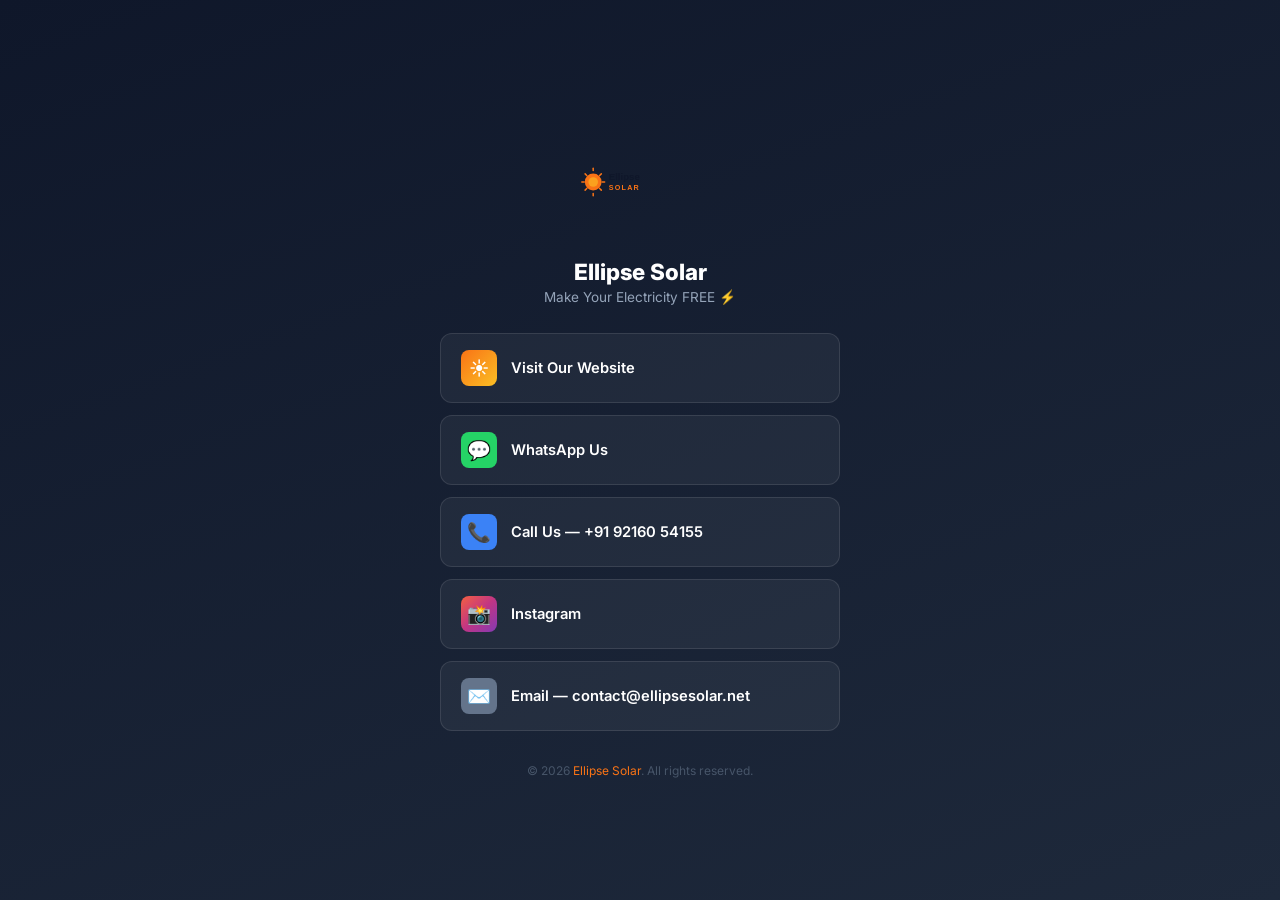
==== links.html @ a87bc038 "Publish the Ellipse Solar marketing site. Co-authored-by: Cursor <cursoragent@cursor.com>" ====
<!DOCTYPE html>
<html lang="en">
<head>
    <meta charset="UTF-8">
    <meta name="viewport" content="width=device-width, initial-scale=1.0">
    <title>Ellipse Solar | Connect With Us</title>
    <meta name="description" content="All Ellipse Solar links - Website, WhatsApp, Instagram, Facebook, Google Maps and more.">
    <link rel="icon" type="image/svg+xml" href="images/favicon.svg">
    <link rel="preconnect" href="https://fonts.googleapis.com">
    <link rel="preconnect" href="https://fonts.gstatic.com" crossorigin>
    <link href="https://fonts.googleapis.com/css2?family=Inter:wght@400;500;600;700;800&display=swap" rel="stylesheet">
    <style>
        * { margin: 0; padding: 0; box-sizing: border-box; }
        body { font-family: 'Inter', sans-serif; background: linear-gradient(160deg, #0f172a 0%, #1e293b 100%); min-height: 100vh; display: flex; align-items: center; justify-content: center; padding: 24px; }
        .links-page { max-width: 400px; width: 100%; text-align: center; }
        .links-logo { width: 120px; height: 120px; margin: 0 auto 16px; }
        .links-logo img { width: 100%; height: 100%; object-fit: contain; }
        .links-name { font-size: 1.4rem; font-weight: 800; color: #fff; margin-bottom: 4px; }
        .links-tagline { font-size: 0.85rem; color: #94a3b8; margin-bottom: 28px; }
        .links-list { display: flex; flex-direction: column; gap: 12px; }
        .link-item { display: flex; align-items: center; gap: 14px; padding: 16px 20px; background: rgba(255,255,255,0.05); border: 1px solid rgba(255,255,255,0.1); border-radius: 12px; color: #fff; text-decoration: none; font-weight: 600; font-size: 0.92rem; transition: all 0.2s; }
        .link-item:hover { background: rgba(249,115,22,0.1); border-color: #f97316; transform: translateY(-2px); }
        .link-item__icon { width: 36px; height: 36px; min-width: 36px; border-radius: 8px; display: flex; align-items: center; justify-content: center; font-size: 1.2rem; }
        .link-item__icon--website { background: linear-gradient(135deg, #f97316, #fbbf24); }
        .link-item__icon--whatsapp { background: #25d366; }
        .link-item__icon--call { background: #3b82f6; }
        .link-item__icon--instagram { background: linear-gradient(135deg, #f56040, #c13584, #833ab4); }
        .link-item__icon--facebook { background: #1877f2; }
        .link-item__icon--maps { background: #34a853; }
        .link-item__icon--email { background: #64748b; }
        .link-item__icon--youtube { background: #ff0000; }
        .links-footer { margin-top: 32px; font-size: 0.75rem; color: #475569; }
        .links-footer a { color: #f97316; text-decoration: none; }
    </style>
</head>
<body>
    <div class="links-page">
        <div class="links-logo">
            <img src="images/logo.svg" alt="Ellipse Solar">
        </div>
        <h1 class="links-name">Ellipse Solar</h1>
        <p class="links-tagline">Make Your Electricity FREE ⚡</p>

        <div class="links-list">
            <a href="https://ellipsesolar.net" class="link-item" target="_blank">
                <div class="link-item__icon link-item__icon--website">☀️</div>
                <span>Visit Our Website</span>
            </a>

            <a href="https://wa.me/919216054155?text=Hi%20Ellipse%20Solar%2C%20I%20am%20interested%20in%20solar%20installation." class="link-item" target="_blank">
                <div class="link-item__icon link-item__icon--whatsapp">💬</div>
                <span>WhatsApp Us</span>
            </a>

            <a href="tel:+919216054155" class="link-item">
                <div class="link-item__icon link-item__icon--call">📞</div>
                <span>Call Us — +91 92160 54155</span>
            </a>

            <a href="https://www.instagram.com/ellipsesolarofficial/" class="link-item" target="_blank">
                <div class="link-item__icon link-item__icon--instagram">📸</div>
                <span>Instagram</span>
            </a>

            <a href="mailto:contact@ellipsesolar.net" class="link-item">
                <div class="link-item__icon link-item__icon--email">✉️</div>
                <span>Email — contact@ellipsesolar.net</span>
            </a>
        </div>

        <p class="links-footer">© 2026 <a href="https://ellipsesolar.net">Ellipse Solar</a>. All rights reserved.</p>
    </div>
</body>
</html>
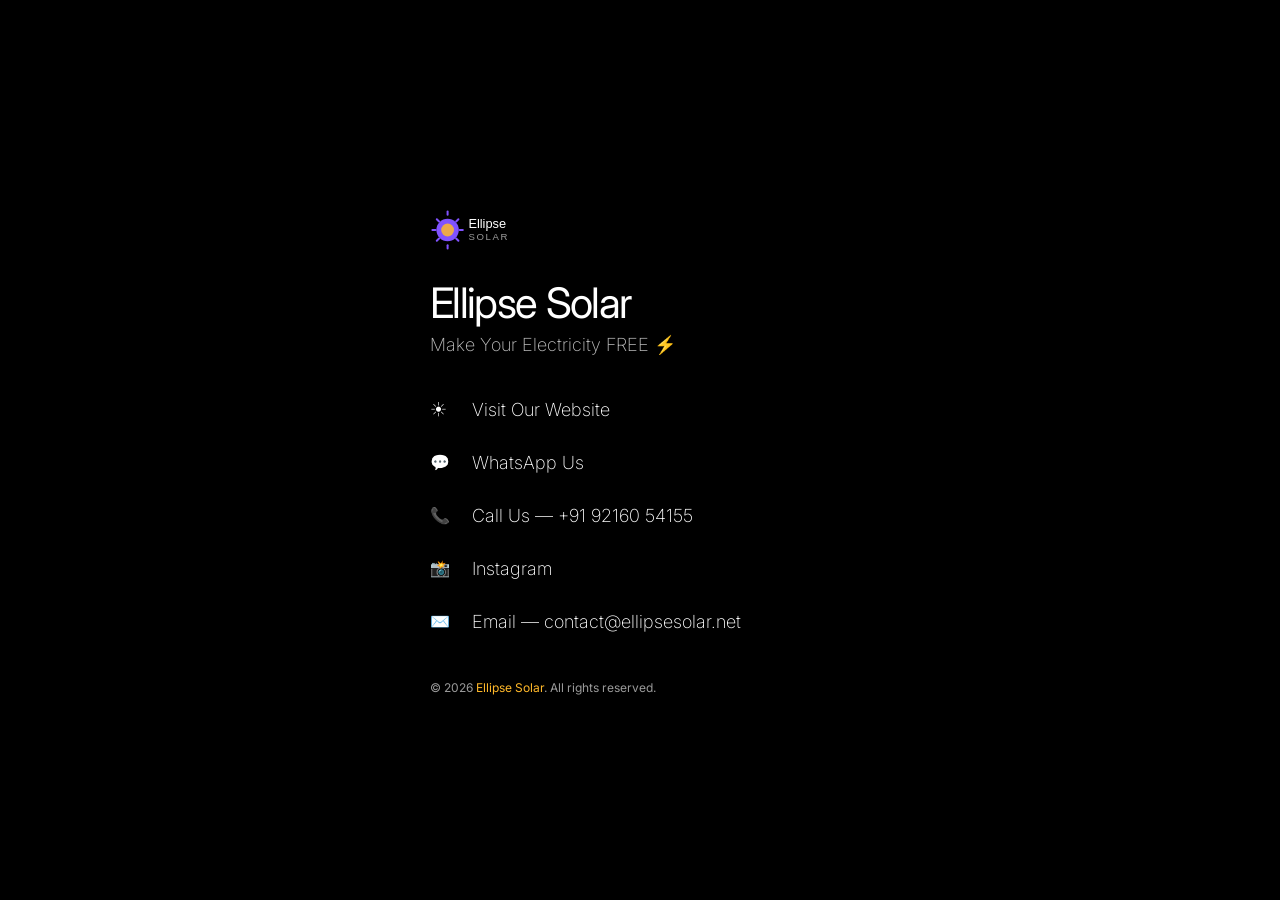
==== commit de4574c1: "Restyle the site as a black canvas with a violet action and a solar particle field. Co-authored-by: " ====
--- a/links.html
+++ b/links.html
@@ -8,29 +8,21 @@
     <link rel="icon" type="image/svg+xml" href="images/favicon.svg">
     <link rel="preconnect" href="https://fonts.googleapis.com">
     <link rel="preconnect" href="https://fonts.gstatic.com" crossorigin>
-    <link href="https://fonts.googleapis.com/css2?family=Inter:wght@400;500;600;700;800&display=swap" rel="stylesheet">
+    <link href="https://fonts.googleapis.com/css2?family=Inter:wght@200;400;600&display=swap" rel="stylesheet">
     <style>
         * { margin: 0; padding: 0; box-sizing: border-box; }
-        body { font-family: 'Inter', sans-serif; background: linear-gradient(160deg, #0f172a 0%, #1e293b 100%); min-height: 100vh; display: flex; align-items: center; justify-content: center; padding: 24px; }
-        .links-page { max-width: 400px; width: 100%; text-align: center; }
-        .links-logo { width: 120px; height: 120px; margin: 0 auto 16px; }
-        .links-logo img { width: 100%; height: 100%; object-fit: contain; }
-        .links-name { font-size: 1.4rem; font-weight: 800; color: #fff; margin-bottom: 4px; }
-        .links-tagline { font-size: 0.85rem; color: #94a3b8; margin-bottom: 28px; }
-        .links-list { display: flex; flex-direction: column; gap: 12px; }
-        .link-item { display: flex; align-items: center; gap: 14px; padding: 16px 20px; background: rgba(255,255,255,0.05); border: 1px solid rgba(255,255,255,0.1); border-radius: 12px; color: #fff; text-decoration: none; font-weight: 600; font-size: 0.92rem; transition: all 0.2s; }
-        .link-item:hover { background: rgba(249,115,22,0.1); border-color: #f97316; transform: translateY(-2px); }
-        .link-item__icon { width: 36px; height: 36px; min-width: 36px; border-radius: 8px; display: flex; align-items: center; justify-content: center; font-size: 1.2rem; }
-        .link-item__icon--website { background: linear-gradient(135deg, #f97316, #fbbf24); }
-        .link-item__icon--whatsapp { background: #25d366; }
-        .link-item__icon--call { background: #3b82f6; }
-        .link-item__icon--instagram { background: linear-gradient(135deg, #f56040, #c13584, #833ab4); }
-        .link-item__icon--facebook { background: #1877f2; }
-        .link-item__icon--maps { background: #34a853; }
-        .link-item__icon--email { background: #64748b; }
-        .link-item__icon--youtube { background: #ff0000; }
-        .links-footer { margin-top: 32px; font-size: 0.75rem; color: #475569; }
-        .links-footer a { color: #f97316; text-decoration: none; }
+        body { font-family: 'Inter', sans-serif; background: #000; min-height: 100vh; display: flex; align-items: center; justify-content: center; padding: 24px; color: #fff; }
+        .links-page { max-width: 420px; width: 100%; text-align: left; }
+        .links-logo { width: 160px; height: 48px; margin: 0 0 28px; }
+        .links-logo img { width: 100%; height: 100%; object-fit: contain; object-position: left center; }
+        .links-name { font-size: 42px; font-weight: 400; letter-spacing: -0.04em; line-height: 1; margin-bottom: 10px; }
+        .links-tagline { font-size: 18px; font-weight: 200; color: #bdbdbd; margin-bottom: 36px; }
+        .links-list { display: flex; flex-direction: column; gap: 16px; }
+        .link-item { display: flex; align-items: center; gap: 14px; padding: 8px 0; background: none; border: none; color: #fff; text-decoration: none; font-weight: 200; font-size: 18px; }
+        .link-item:hover { color: #ffb829; }
+        .link-item__icon { width: 28px; min-width: 28px; font-size: 16px; background: none !important; }
+        .links-footer { margin-top: 40px; font-size: 12px; color: #9a9a9a; }
+        .links-footer a { color: #ffb829; text-decoration: none; }
     </style>
 </head>
 <body>
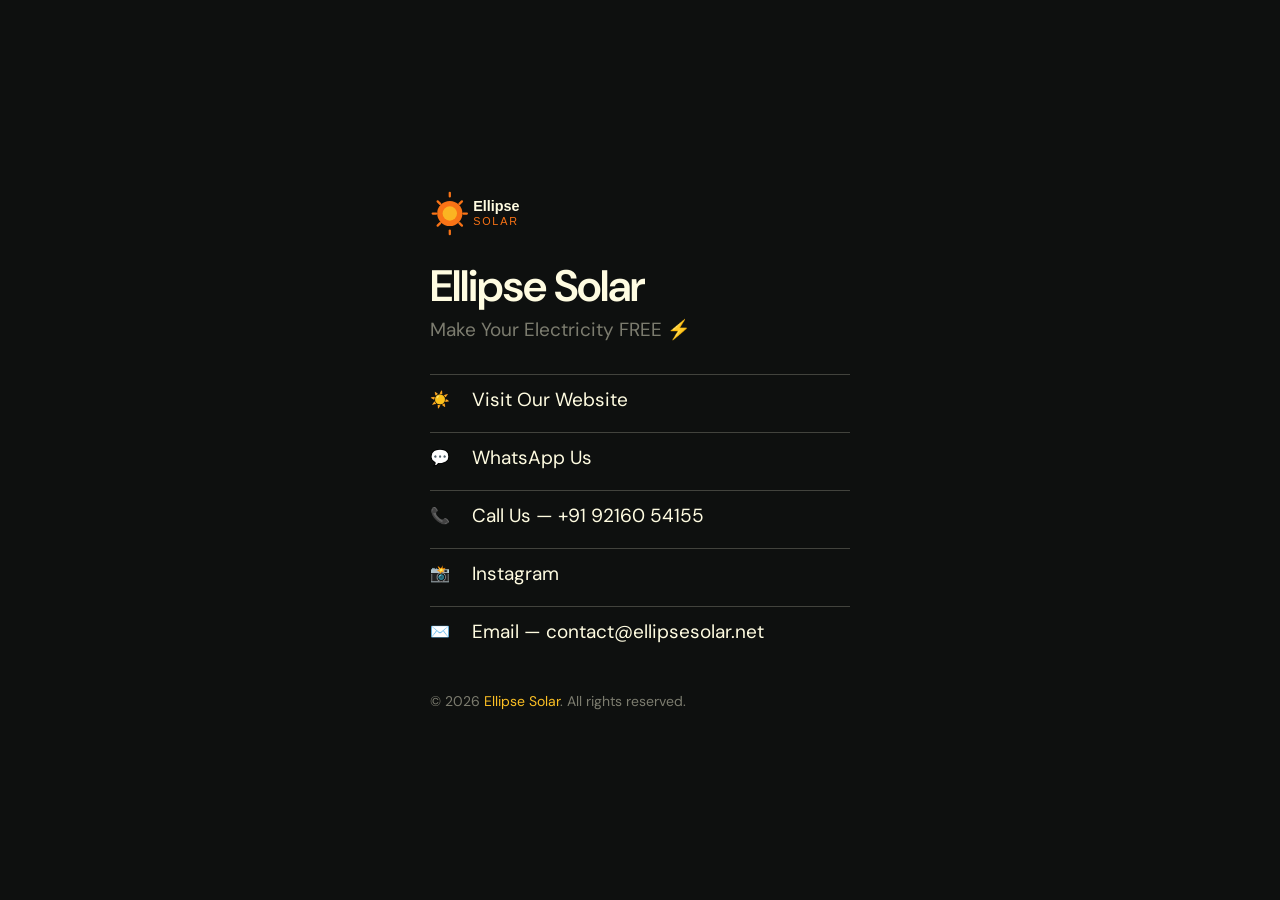
==== commit 422a2169: "Restyle the site in a cream-on-charcoal system with the original orange sun as the accent. Co-author" ====
--- a/links.html
+++ b/links.html
@@ -8,21 +8,21 @@
     <link rel="icon" type="image/svg+xml" href="images/favicon.svg">
     <link rel="preconnect" href="https://fonts.googleapis.com">
     <link rel="preconnect" href="https://fonts.gstatic.com" crossorigin>
-    <link href="https://fonts.googleapis.com/css2?family=Inter:wght@200;400;600&display=swap" rel="stylesheet">
+    <link href="https://fonts.googleapis.com/css2?family=DM+Sans:ital,opsz,wght@0,9..40,400;0,9..40,600&display=swap" rel="stylesheet">
     <style>
         * { margin: 0; padding: 0; box-sizing: border-box; }
-        body { font-family: 'Inter', sans-serif; background: #000; min-height: 100vh; display: flex; align-items: center; justify-content: center; padding: 24px; color: #fff; }
+        body { font-family: 'DM Sans', sans-serif; background: #0e100f; min-height: 100vh; display: flex; align-items: center; justify-content: center; padding: 24px; color: #fffce1; }
         .links-page { max-width: 420px; width: 100%; text-align: left; }
-        .links-logo { width: 160px; height: 48px; margin: 0 0 28px; }
+        .links-logo { width: 180px; height: 48px; margin: 0 0 28px; }
         .links-logo img { width: 100%; height: 100%; object-fit: contain; object-position: left center; }
-        .links-name { font-size: 42px; font-weight: 400; letter-spacing: -0.04em; line-height: 1; margin-bottom: 10px; }
-        .links-tagline { font-size: 18px; font-weight: 200; color: #bdbdbd; margin-bottom: 36px; }
-        .links-list { display: flex; flex-direction: column; gap: 16px; }
-        .link-item { display: flex; align-items: center; gap: 14px; padding: 8px 0; background: none; border: none; color: #fff; text-decoration: none; font-weight: 200; font-size: 18px; }
-        .link-item:hover { color: #ffb829; }
+        .links-name { font-size: 44px; font-weight: 600; letter-spacing: -0.02em; line-height: 0.95; margin-bottom: 10px; }
+        .links-tagline { font-size: 19px; font-weight: 400; color: #7c7c6f; margin-bottom: 32px; }
+        .links-list { display: flex; flex-direction: column; gap: 8px; }
+        .link-item { display: flex; align-items: center; gap: 14px; padding: 12px 0; background: none; border: none; border-top: 1px solid #42433d; color: #fffce1; text-decoration: none; font-weight: 400; font-size: 19px; }
+        .link-item:hover { color: #fbbf24; }
         .link-item__icon { width: 28px; min-width: 28px; font-size: 16px; background: none !important; }
-        .links-footer { margin-top: 40px; font-size: 12px; color: #9a9a9a; }
-        .links-footer a { color: #ffb829; text-decoration: none; }
+        .links-footer { margin-top: 36px; font-size: 14px; color: #7c7c6f; }
+        .links-footer a { color: #fbbf24; text-decoration: none; }
     </style>
 </head>
 <body>
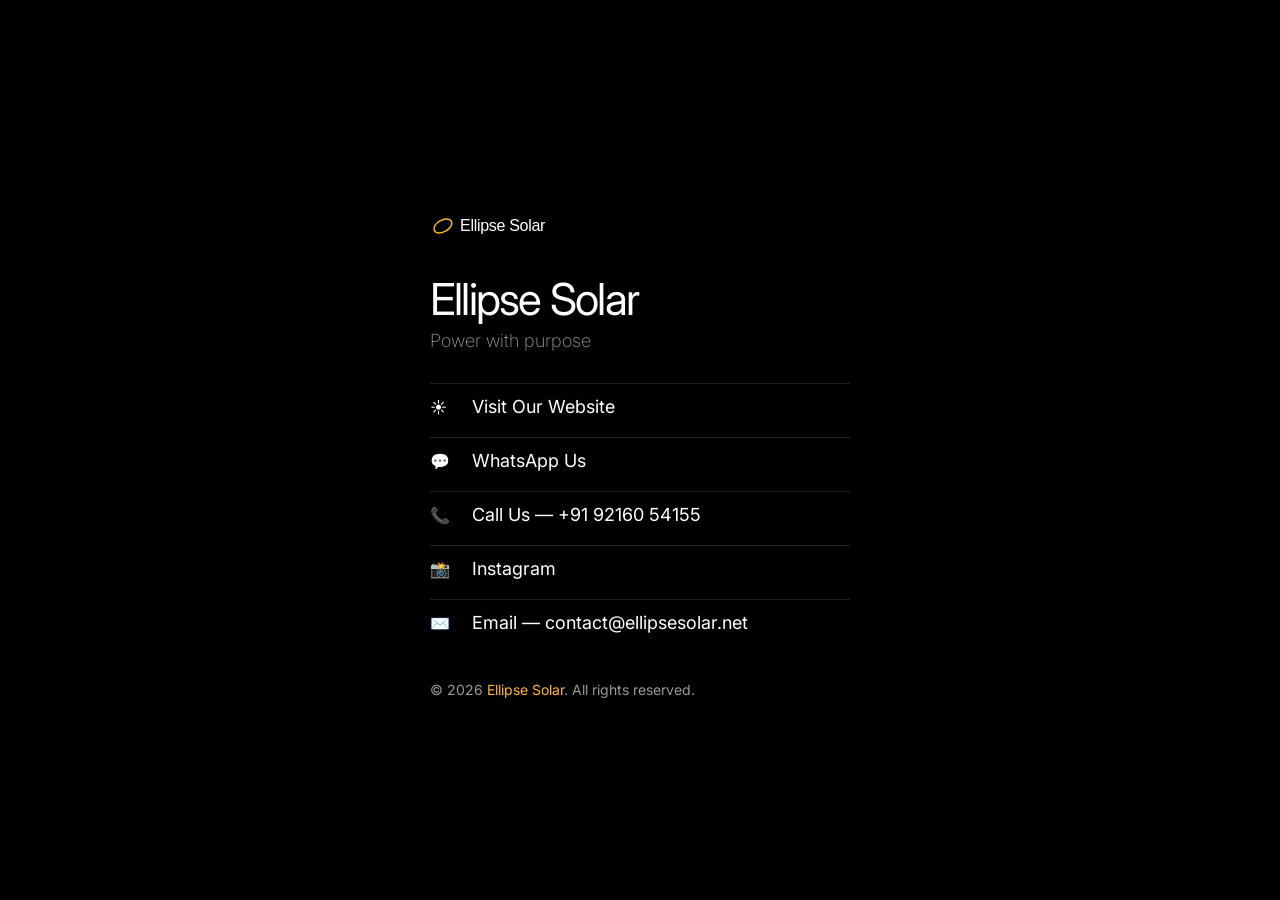
==== commit f7a17726: "Rebuild the site as one scroll-driven path from sunlight to savings. The page now follows a single e" ====
--- a/links.html
+++ b/links.html
@@ -8,21 +8,21 @@
     <link rel="icon" type="image/svg+xml" href="images/favicon.svg">
     <link rel="preconnect" href="https://fonts.googleapis.com">
     <link rel="preconnect" href="https://fonts.gstatic.com" crossorigin>
-    <link href="https://fonts.googleapis.com/css2?family=DM+Sans:ital,opsz,wght@0,9..40,400;0,9..40,600&display=swap" rel="stylesheet">
+    <link href="https://fonts.googleapis.com/css2?family=Inter:wght@200;400;600&display=swap" rel="stylesheet">
     <style>
         * { margin: 0; padding: 0; box-sizing: border-box; }
-        body { font-family: 'DM Sans', sans-serif; background: #0e100f; min-height: 100vh; display: flex; align-items: center; justify-content: center; padding: 24px; color: #fffce1; }
+        body { font-family: Inter, Helvetica, Arial, sans-serif; background: #000; min-height: 100vh; display: flex; align-items: center; justify-content: center; padding: 24px; color: #fff; }
         .links-page { max-width: 420px; width: 100%; text-align: left; }
         .links-logo { width: 180px; height: 48px; margin: 0 0 28px; }
         .links-logo img { width: 100%; height: 100%; object-fit: contain; object-position: left center; }
-        .links-name { font-size: 44px; font-weight: 600; letter-spacing: -0.02em; line-height: 0.95; margin-bottom: 10px; }
-        .links-tagline { font-size: 19px; font-weight: 400; color: #7c7c6f; margin-bottom: 32px; }
+        .links-name { font-size: 44px; font-weight: 400; letter-spacing: -0.04em; line-height: 0.96; margin-bottom: 10px; }
+        .links-tagline { font-size: 18px; font-weight: 200; color: #9a9a9a; margin-bottom: 32px; }
         .links-list { display: flex; flex-direction: column; gap: 8px; }
-        .link-item { display: flex; align-items: center; gap: 14px; padding: 12px 0; background: none; border: none; border-top: 1px solid #42433d; color: #fffce1; text-decoration: none; font-weight: 400; font-size: 19px; }
-        .link-item:hover { color: #fbbf24; }
+        .link-item { display: flex; align-items: center; gap: 14px; padding: 12px 0; background: none; border: none; border-top: 1px solid #222; color: #fff; text-decoration: none; font-weight: 400; font-size: 18px; }
+        .link-item:hover { color: #ffb829; }
         .link-item__icon { width: 28px; min-width: 28px; font-size: 16px; background: none !important; }
-        .links-footer { margin-top: 36px; font-size: 14px; color: #7c7c6f; }
-        .links-footer a { color: #fbbf24; text-decoration: none; }
+        .links-footer { margin-top: 36px; font-size: 14px; color: #9a9a9a; }
+        .links-footer a { color: #ffb829; text-decoration: none; }
     </style>
 </head>
 <body>
@@ -31,7 +31,7 @@
             <img src="images/logo.svg" alt="Ellipse Solar">
         </div>
         <h1 class="links-name">Ellipse Solar</h1>
-        <p class="links-tagline">Make Your Electricity FREE ⚡</p>
+        <p class="links-tagline">Power with purpose</p>
 
         <div class="links-list">
             <a href="https://ellipsesolar.net" class="link-item" target="_blank">
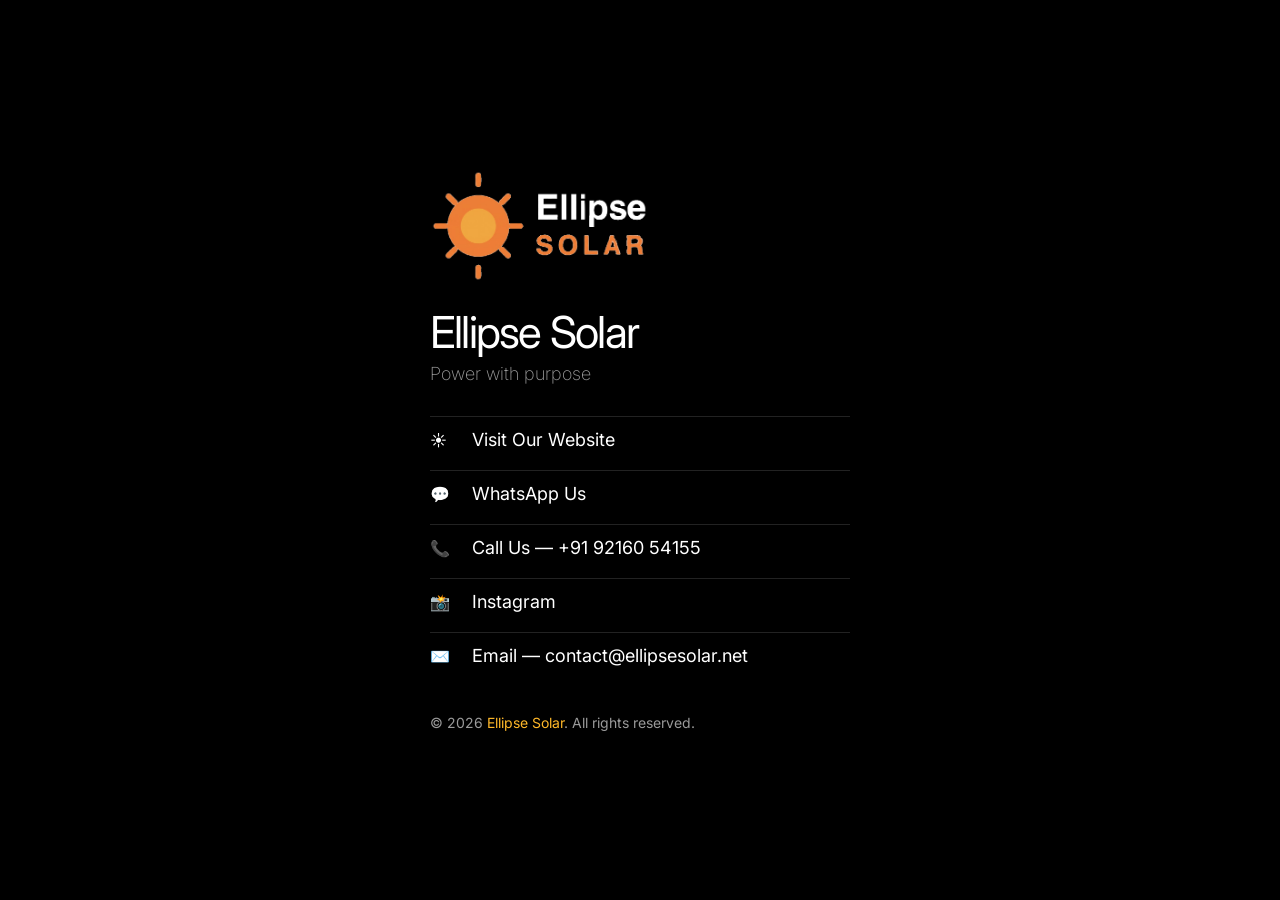
==== commit f03a6ff8: "Use the Ellipse Solar sun logo in the header, footer, and icon. The wordmark sits on the black page " ====
--- a/links.html
+++ b/links.html
@@ -5,7 +5,7 @@
     <meta name="viewport" content="width=device-width, initial-scale=1.0">
     <title>Ellipse Solar | Connect With Us</title>
     <meta name="description" content="All Ellipse Solar links - Website, WhatsApp, Instagram, Facebook, Google Maps and more.">
-    <link rel="icon" type="image/svg+xml" href="images/favicon.svg">
+    <link rel="icon" type="image/png" href="images/favicon.png">
     <link rel="preconnect" href="https://fonts.googleapis.com">
     <link rel="preconnect" href="https://fonts.gstatic.com" crossorigin>
     <link href="https://fonts.googleapis.com/css2?family=Inter:wght@200;400;600&display=swap" rel="stylesheet">
@@ -13,7 +13,7 @@
         * { margin: 0; padding: 0; box-sizing: border-box; }
         body { font-family: Inter, Helvetica, Arial, sans-serif; background: #000; min-height: 100vh; display: flex; align-items: center; justify-content: center; padding: 24px; color: #fff; }
         .links-page { max-width: 420px; width: 100%; text-align: left; }
-        .links-logo { width: 180px; height: 48px; margin: 0 0 28px; }
+        .links-logo { width: 220px; height: 114px; margin: 0 0 28px; }
         .links-logo img { width: 100%; height: 100%; object-fit: contain; object-position: left center; }
         .links-name { font-size: 44px; font-weight: 400; letter-spacing: -0.04em; line-height: 0.96; margin-bottom: 10px; }
         .links-tagline { font-size: 18px; font-weight: 200; color: #9a9a9a; margin-bottom: 32px; }
@@ -28,7 +28,7 @@
 <body>
     <div class="links-page">
         <div class="links-logo">
-            <img src="images/logo.svg" alt="Ellipse Solar">
+            <img src="images/logo.png" alt="Ellipse Solar">
         </div>
         <h1 class="links-name">Ellipse Solar</h1>
         <p class="links-tagline">Power with purpose</p>
